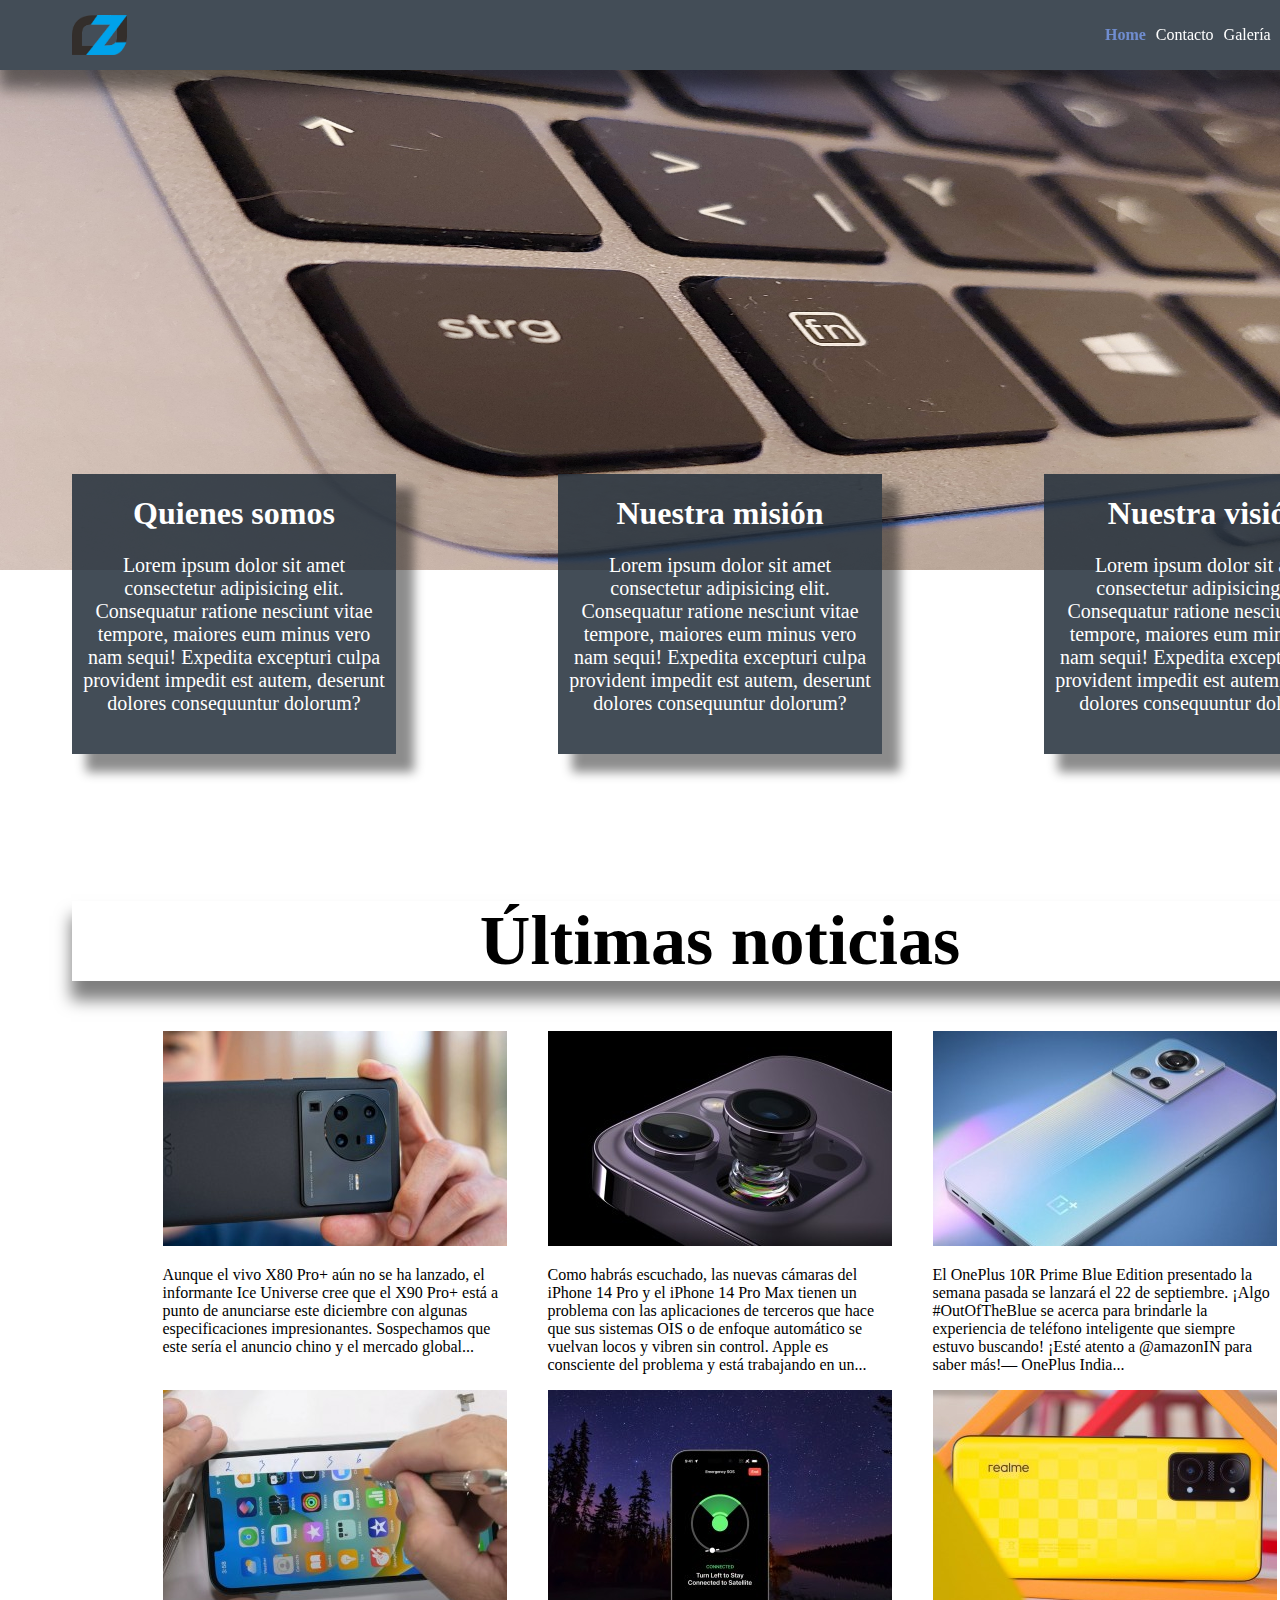
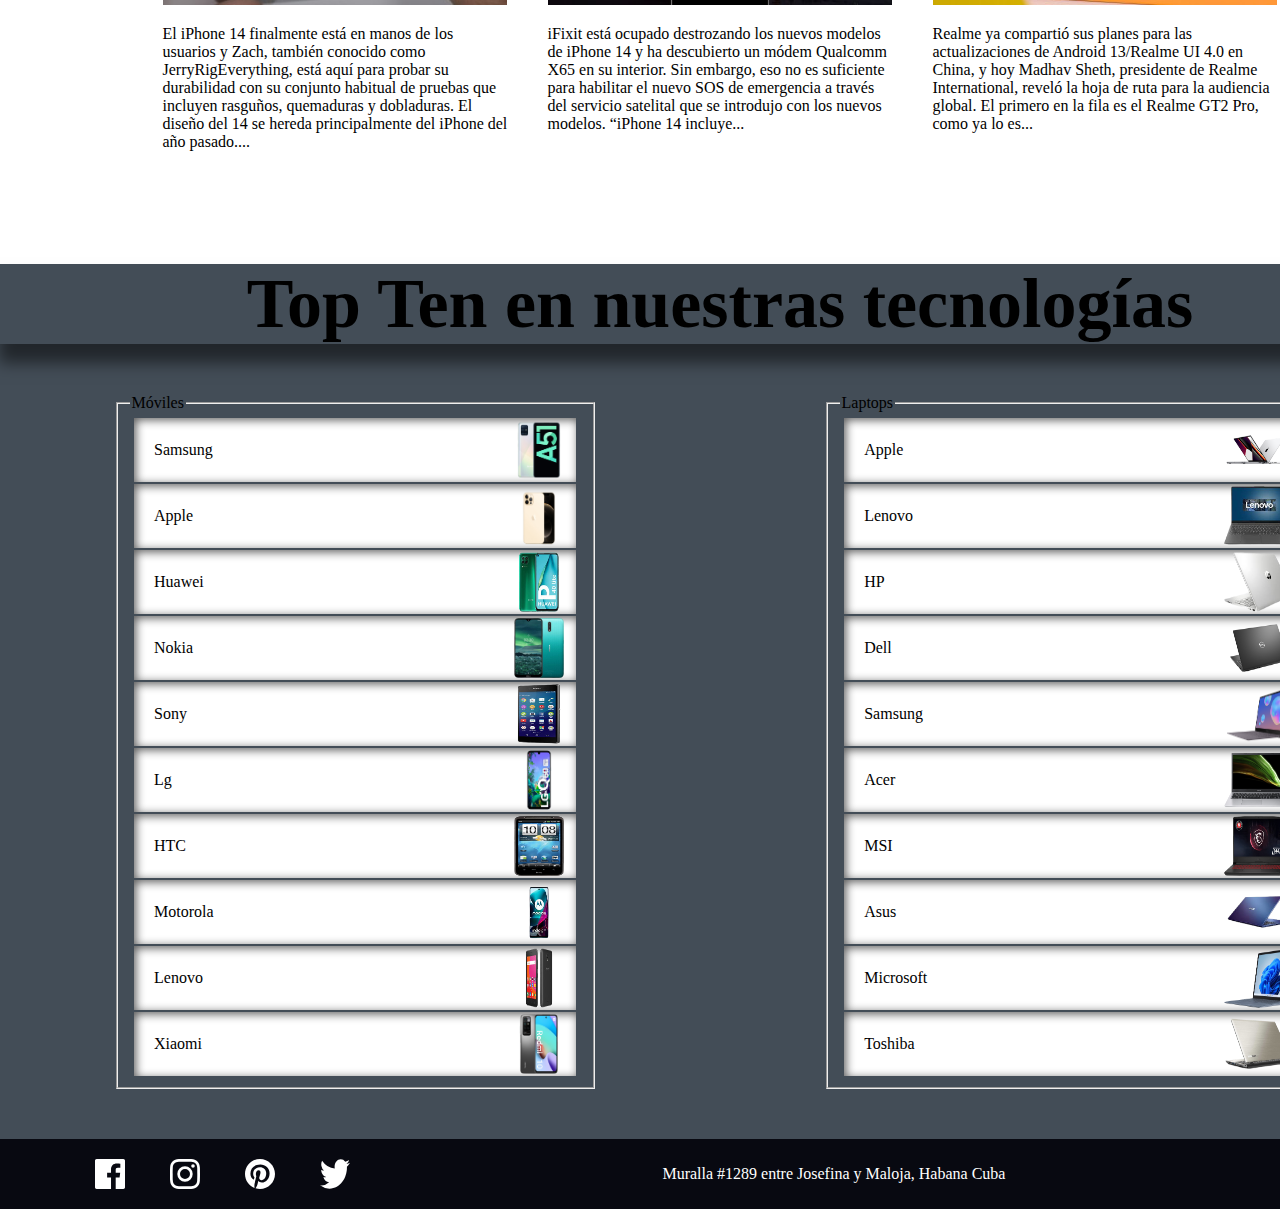
==== index.html @ a6655d5b "Initial commit" ====
<!DOCTYPE html>
<html lang="en">
<head>
    <meta charset="UTF-8">
    <meta http-equiv="X-UA-Compatible" content="IE=edge">
    <meta name="viewport" content="width=device-width, initial-scale=1.0">
    <title>Proyecto</title>
    <link rel="stylesheet" href="./css/style.css">
    
    <script src="https://ajax.googleapis.com/ajax/libs/jquery/3.2.1/jquery.min.js"></script>
    <script >
        function cargar() {
            noticias();
            topCell();
            topLap();
         
        }
        function noticias(){
            $.ajax({
                url: './js/datos.json',
                type: 'GET',
                success: function (data) {
                   
                    cadena=data.ficha.map(
                        noticia =>{
                    return (`<div class="noticias_card" key=${noticia.id}>
                    <div><img src=${noticia.url}></img></div>
                    <div>
                        <p>${noticia.texto}</p>
                    </div>
                    </div>`)
                    }
                    )
                  
                $("#caja").html(cadena);
                },
                error: function (xhr, status) {
                    alert('Disculpe, existió un problema');
                }
            });
        }
        function topCell(){
            $.ajax({
                url: './js/topCell.json',
                type: 'GET',
                success: function (data) {
                   
                    cadena=data.topCell.map(item =>{
                            return (`<div class="cont_flex card_top_ten" key=${item.id}>
                            <div class="noticias_card card_grid">${item.producto}</div>
                            <div class="mr-10 flex_pad"><img src=${item.imagen} class="top_img_cel"></img></div>
                            
                            </div>`)
                    }
                    )
                  
                $("#cell").html(cadena);
                },
                error: function (xhr, status) {
                    alert('Disculpe, existió un problema');
                }
            });
        }
        function topLap(){
            $.ajax({
                url: './js/topLap.json',
                type: 'GET',
                success: function (data) {
                   
                    cadena=data.topLap.map(item =>{
                        return (`<div class="cont_flex card_top_ten" key=${item.id}>
                                <div class="noticias_card card_grid">${item.producto}</div>
                                <div class="mr-10 flex_pad"><img src=${item.imagen} class="top_img"></img></div>
                                
                                </div>`)
                    }
                    )
                  
                $("#laptop").html(cadena);
                },
                error: function (xhr, status) {
                    alert('Disculpe, existió un problema');
                }
            });
        }
    </script>
</head>
<body onload="cargar()">
    <div class="container">
        <!-- Aqui va el Navegador -->
        <div class="navegador">
            <div class="container_interior">
                <div>
                    <!-- Logo -->
                    <img src="./images/logoazul.png" alt="logo" class="logo">
                 </div>
                <div class="navbar">
                    <!-- Navegacion -->
                    <ul class="nav">
                        <li><a href="./index.html" class="resaltar">Home</a></li>
                        <li><a href="./views/contacto.html">Contacto</a></li>
                        <li><a href="./views/gallery.html">Galería</a></li>
                        <li><a href="./views/presupuesto.html">Presupuesto</a></li>
                        <!-- <li><a href="./views/productos.html">Producto</a></li> -->
                    </ul>
                </div>
            </div>
           
        </div>
        <!-- Aqui va el Hero -->
        <section >
            <div >
                <img src="./images/teclado.jpg" alt="banner" class="hero">
            </div>
        </section>   
        <!-- Informacion de nuestra empresa -->
        <div class="container_interior cont_int cont_card">
            <div class="container_between">
                <!-- Quienes somos -->
                <section class="card_info">
                    <div>
                        <h1 class="title_card">Quienes somos</h1>
                    </div>
                    <div class="card_subtitle">
                        <p class="subtitle_p">
                            Lorem ipsum dolor sit amet consectetur adipisicing elit. Consequatur ratione nesciunt vitae tempore, maiores eum minus vero nam sequi! Expedita excepturi culpa provident impedit est autem, deserunt dolores consequuntur dolorum?
                        </p>
                    </div>
                </section>
                <!-- Nuestra mision -->
                <section class="card_info">
                    <div>
                        <h1 class="title_card">Nuestra misión</h1>
                    </div>
                    <div class="card_subtitle">
                        <p class="subtitle_p">
                            Lorem ipsum dolor sit amet consectetur adipisicing elit. Consequatur ratione nesciunt vitae tempore, maiores eum minus vero nam sequi! Expedita excepturi culpa provident impedit est autem, deserunt dolores consequuntur dolorum?
                        </p>
                    </div>
                </section>
                <!-- Nuestra vision -->
                <section class="card_info">
                    <div>
                        <h1 class="title_card">Nuestra visión</h1>
                    </div>
                    <div class="card_subtitle">
                        <p class="subtitle_p">
                            Lorem ipsum dolor sit amet consectetur adipisicing elit. Consequatur ratione nesciunt vitae tempore, maiores eum minus vero nam sequi! Expedita excepturi culpa provident impedit est autem, deserunt dolores consequuntur dolorum?
                        </p>
                    </div>
                </section>
            </div>
        </div>    
        <!-- Aqui van las noticias -->
        <article class="container_interior cont_int fin_not">
            <header class="title">
                <h1 class="top_title">Últimas noticias</h1>
            </header>
            <section class="noticias cont_noticias" id="caja">   
            </section>
            
        </article> 
        <!-- Aqui va el top ten -->
        <article class=" fin_not cont_top">
            <!-- Para la parte de los moviles -->
            <header class="title">
                <h1 class="top_title">Top Ten en nuestras tecnologías</h1>
            </header>
            <div class="cont_flex-around ">
                <section >
                    <fieldset>
                        <legend>Móviles</legend>
                        <div  id="cell" >
                
                        </div>
                    </fieldset>
                   
                </section>
                <!-- Para la parte de las laptops -->
                <section>
                    <fieldset>
                        <legend>Laptops</legend>
                        <div  id="laptop">
                
                        </div>
                    </fieldset>
                </section>
            </div>
        </article>
        <!-- Aqui va el footer -->
        <div class="footer">
            <div class="container_interior cont_center">
                <!-- Redes sociales -->
                <div class="iconos">
                    <img src="./images/icon-facebook.svg" alt="facebook" class="icon_img"/>
                    <img src="./images/icon-instagram.svg" alt="instagram" class="icon_img"/>
                    <img src="./images/icon-pinterest.svg" alt="pinterest" class="icon_img"/>
                    <img src="./images/icon-twitter.svg" alt="twitter" class="icon_img"/>
                </div>
                <!-- Direccion de la empresa -->
                <div>
                    <p>Muralla #1289 entre Josefina y Maloja, Habana Cuba</p>
                </div>
                <!-- Aviso legal -->
                <div>
                   <p>Aviso legal</p>     
                </div>
            </div>
        </div>
    </div>
    
    <script type="module" src="./js/noticias.js"></script>

</body>
</html>
---- css/style.css ----
body{
    background-color: rgb(229, 219, 219);
    margin: 0;
}
.btn_map
{
    width: 40%;
    height: 40px;
    background-color: transparent;
    color: blue;
    border-radius: 50px;
    border-color: rgba(19, 19, 234, 0.422);
}
.card_form{    
    width: 500px;
    
}
.card_info{
    background-color: #232f3bda;
    height: 280px;
    /* margin-right: 40px; */
    width: 25%;
    box-shadow: 16px 16px 10px 2px rgba(0,0,0,0.45);
}
.card_formulario{
    background-color: #232f3ba8;
}
.card_grid{
    align-items: center;
    display: flex;
    
}
.card_subtitle{
    width: 94%;
    margin-right: auto;
    margin-left: auto;
}
.card_top_ten{
    border: 1px solid #232f3bda ;
    background-color: white;

    /* background-color: rgba(85, 130, 175, 0.1607843137); */
        margin: auto;
        width: 98%;
        -webkit-box-shadow:inset 2px 2px 10px #5c5c5c;
        -moz-box-shadow:inset 2px 2px 10px #5c5c5c;
        box-shadow:inset 2px 2px 10px #5c5c5c;
}
.condiciones{
    margin-top: 15px;
}
.container{
    background-color:white;
    margin: auto;
    min-height: 700px;
    width: 1440px;
}
.container_between{
    display: flex;
    justify-content: space-between;
}
.container_interior{
    display: flex;
    justify-content: space-between;
    margin: auto;
    width: 90%;
}
.cont_map{
    min-height: 800px;
}
.cont_pres_derecha{
    width: 100%;
    background-image: url("/images/fondo.webp") ;    
    background-repeat: no-repeat;
    opacity: 0.4;
    min-height: 800px;
    float: right;
}

.cont_pres_izquierda{
    width: 30%;
}
.cont_card{
    position: relative;
    top: -100px;
}
.cont_noticias{
    display: flex;
    flex-wrap: wrap;
    justify-content: center;
}
.cont_flex{
    display: flex;
}
.cont_flex-content{
    display: flex;
    justify-content: center;
}
.cont_flex-around{
    display: flex;
    justify-content: space-around;
}
.cont_int{
    display: block !important;
}
.cont_center{
    align-items: center;
}
.cont_map_info{
    background-color: white;
    position: absolute;
    top: 70px;
    width: 400px;
    min-height: 800px;
    z-index: 2;

    /* margin-left: auto;
    margin-right: auto; */
}
.cont_top{
    background-color: #232f3bda;
}
.cont_presupueto{
    align-content: center;
    display: flex;
    position: absolute;
    top: 140px;
    left: 25%;


}
.fin_not{
    padding-bottom: 50px;
}
.flex_pad{

    display: flex;
    align-content: center;
    padding: 2px;
}
.footer{
    align-items: center;
    background-color: rgb(8, 9, 17);
    color: white;
    display: flex;
    height: 70px;
    /* margin-top: 50px; */
    width: 100%;
    /* position: absolute; */
    /* top: 650px; */
}

.hero{
    height: 500px;
    width: 100%;
}
.iconos{
    display: flex;
    justify-content: space-around;
    width: 300px;
    
}
.icon_img{
    height: 30px;
    width: 30px;
}
.img_map{
    width: 100%;
}

.info_map{
    border-bottom: 1px solid rgba(0, 0, 255, 0.24);
    border-left: 1px solid rgba(0, 0, 255, 0.24);
    border-right: 1px solid rgba(0, 0, 255, 0.24);
}
.info_interior{
    width: 94%;
    margin-left: auto;
    margin-right: auto;
    margin-top: 20px;
}
.info_int{
    width: 94%;
    margin-left: auto;
    margin-right: auto;
    padding-top: 20px;
    padding-bottom: 20px;
}
.info_position{
   position: relative;
    top: -42px; 
}
.info_p{
    margin-top: 5px;
    margin-bottom: 5px;
}

.left{
    width: 50%;
}
.logo{
    height: 40px;
    width: 55px;
    margin-top: 5px;
}
.mb-30{
    margin-bottom: 30px;
}
.mr-10{
    margin-right: 10px;
}
.my{
    margin: 15px 0;
}
.mt15{
    margin-top: 15px;
}
.ml15{
    margin-left: 15px;
}
.navegador{
    
    background-color: #232f3bda;
    display: flex;
    height: 70px;
    width: 100%;
    position: sticky;
    top: 0;
    left: 0;
    z-index: 100;
    box-shadow: 1px 17px 15px 2px rgba(0,0,0,0.5);
}

.nav{
    color: white;
    display: flex;
    
}
.noticias{
    min-height: 300px;
}
.noticias_card{
    
    margin-left: 20px;
    margin-right: 20px;
    width: 345px;
}
.pt15{
    padding-top: 15px;
}
.pb10{
    padding-bottom: 10px;
}
.resaltar{
    font-weight: 900;
    color: rgb(112, 141, 208);
}
.right{
    width: 80%;
}
.subtitle{
    margin: auto;      
    width: 600px;

}
.setting_fom{
    margin: 20px 20px;
    height: 22px;
}
.subtitle_p{    
    font-size: 20px;
    text-align: center; 
    color: white;
}
.title_card{
    text-align: center;
    color:white
}
.title{
    text-align: center;
    font-size: 35px;
    margin-bottom: 50px;
    
}
.title_map{
    text-align: center;
    font-size: 25px;
}
.top{
    border: 1px solid #232f3bda;
}
.top_img{
    height: 60px;
    width: 70px;
}
.top_img_cel{
    height: 60px;
    width: 50px;
}
.top_title{
    box-shadow: 1px 17px 15px 2px rgba(0,0,0,0.5);
}
a{
    color: white;
    text-decoration: none;
}
li{
    list-style:none;
    margin-right: 10px;
}
/* strong{
    font-weight: 200;
} */
#map{
    z-index: 1;
}
i{
    padding-top: 5px;
}
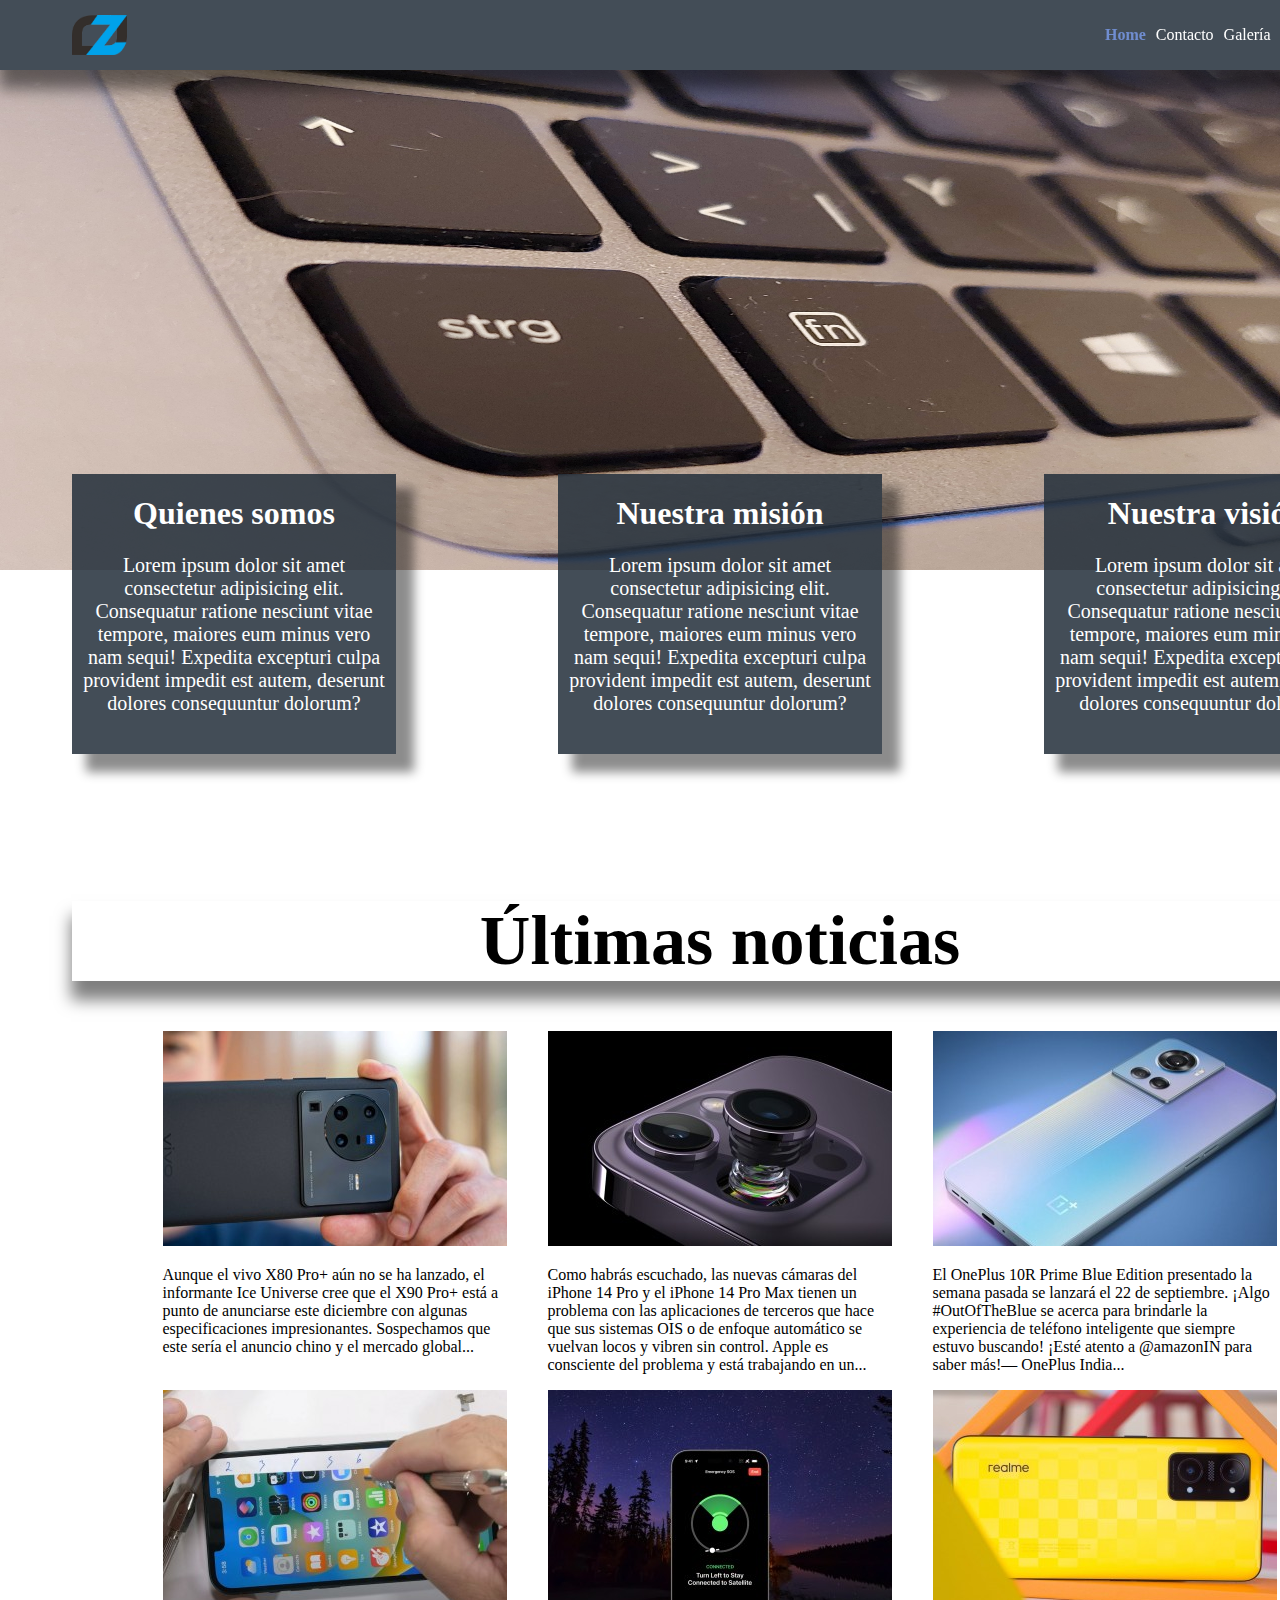
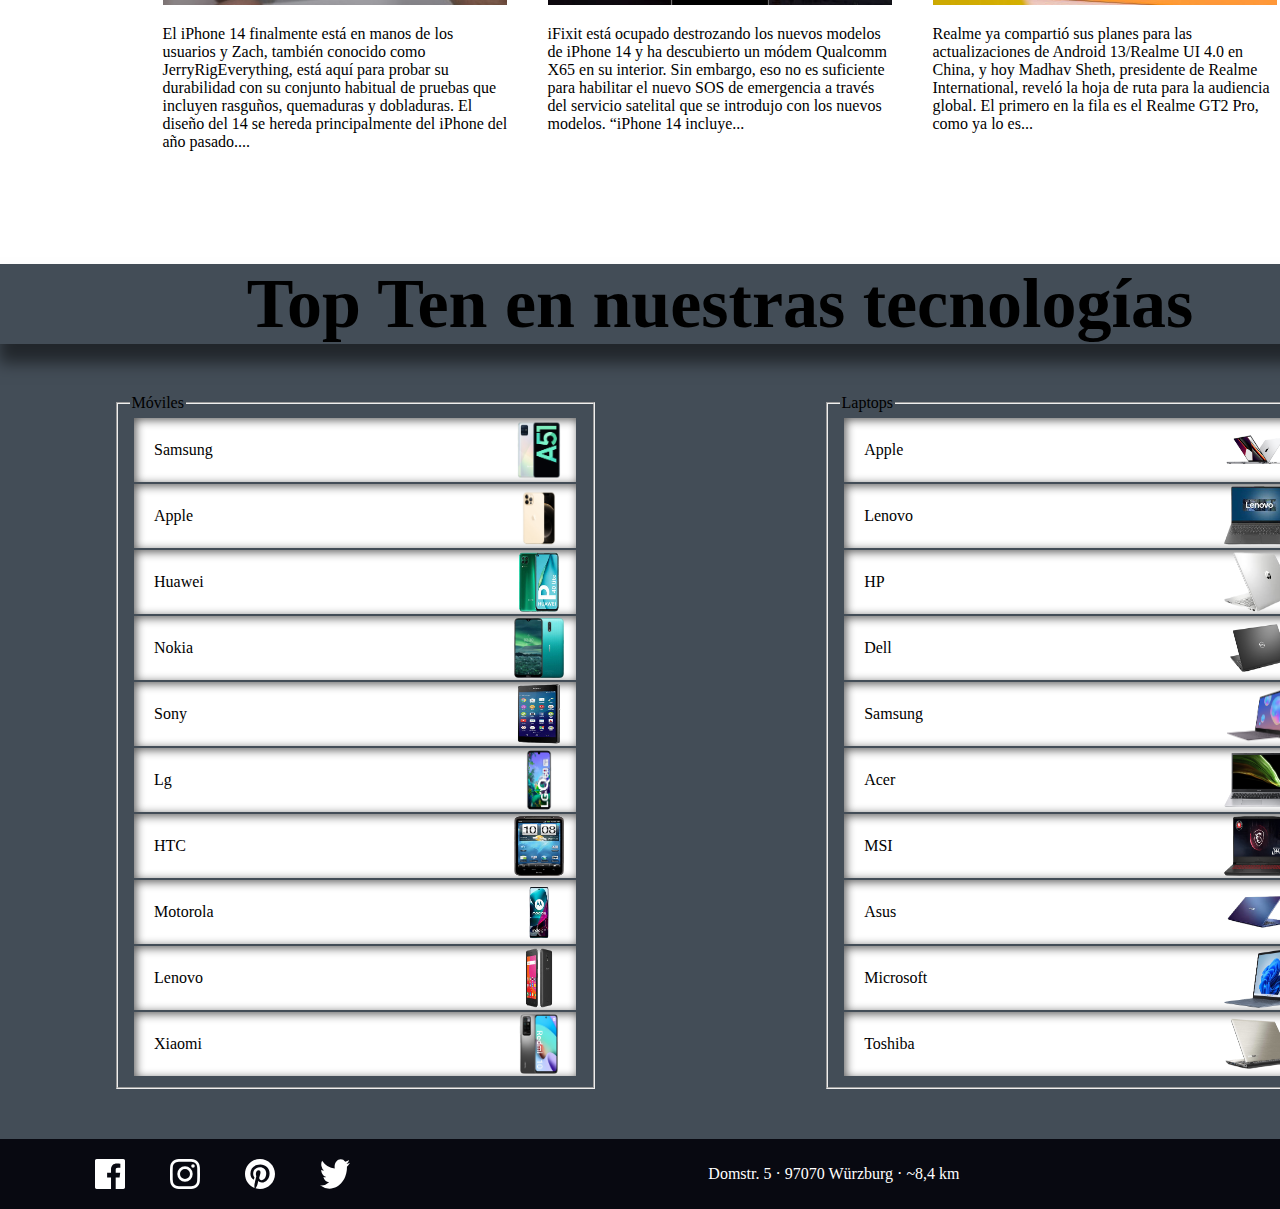
==== commit ef5e1b33: "Cambio a responsive" ====
--- a/index.html
+++ b/index.html
@@ -47,7 +47,7 @@
                    
                     cadena=data.topCell.map(item =>{
                             return (`<div class="cont_flex card_top_ten" key=${item.id}>
-                            <div class="noticias_card card_grid">${item.producto}</div>
+                            <div class="noticias_card_top card_grid">${item.producto}</div>
                             <div class="mr-10 flex_pad"><img src=${item.imagen} class="top_img_cel"></img></div>
                             
                             </div>`)
@@ -69,7 +69,7 @@
                    
                     cadena=data.topLap.map(item =>{
                         return (`<div class="cont_flex card_top_ten" key=${item.id}>
-                                <div class="noticias_card card_grid">${item.producto}</div>
+                                <div class="noticias_card_top card_grid">${item.producto}</div>
                                 <div class="mr-10 flex_pad"><img src=${item.imagen} class="top_img"></img></div>
                                 
                                 </div>`)
@@ -94,18 +94,25 @@
                     <!-- Logo -->
                     <img src="./images/logoazul.png" alt="logo" class="logo">
                  </div>
-                <div class="navbar">
+                 <div>
+                    <img src="./images/icon-hamburger.svg" alt="hamburger icon" class="hamburger" id="hamburger">
+                </div>
+                <div class="navbar " id="navbar">
                     <!-- Navegacion -->
-                    <ul class="nav">
+                    <ul class="nav" id="nav">
                         <li><a href="./index.html" class="resaltar">Home</a></li>
                         <li><a href="./views/contacto.html">Contacto</a></li>
                         <li><a href="./views/gallery.html">Galería</a></li>
                         <li><a href="./views/presupuesto.html">Presupuesto</a></li>
                         <!-- <li><a href="./views/productos.html">Producto</a></li> -->
                     </ul>
-                </div>
-            </div>
-           
+                    
+                </div>
+                
+                
+            </div>
+            
+            <div  id="fondo_menu"></div>
         </div>
         <!-- Aqui va el Hero -->
         <section >
@@ -167,7 +174,7 @@
                 <h1 class="top_title">Top Ten en nuestras tecnologías</h1>
             </header>
             <div class="cont_flex-around ">
-                <section >
+                <section class="section_m">
                     <fieldset>
                         <legend>Móviles</legend>
                         <div  id="cell" >
@@ -177,7 +184,7 @@
                    
                 </section>
                 <!-- Para la parte de las laptops -->
-                <section>
+                <section class="section_l">
                     <fieldset>
                         <legend>Laptops</legend>
                         <div  id="laptop">
@@ -198,18 +205,18 @@
                     <img src="./images/icon-twitter.svg" alt="twitter" class="icon_img"/>
                 </div>
                 <!-- Direccion de la empresa -->
-                <div>
-                    <p>Muralla #1289 entre Josefina y Maloja, Habana Cuba</p>
+                <div class="direccion">
+                    <p>Domstr. 5 · 97070 Würzburg · ~8,4 km</p>
                 </div>
                 <!-- Aviso legal -->
-                <div>
-                   <p>Aviso legal</p>     
+                <div class="direccion">
+                   <p class="direccion_p">Aviso legal</p>     
                 </div>
             </div>
         </div>
     </div>
     
-    <script type="module" src="./js/noticias.js"></script>
+    <script type="module" src="./js/menu.js"></script>
 
 </body>
 </html>--- a/css/style.css
+++ b/css/style.css
@@ -70,7 +70,7 @@
 }
 .cont_pres_derecha{
     width: 100%;
-    background-image: url("/images/fondo.webp") ;    
+    background-image: url("../images/fondo.webp") ;    
     background-repeat: no-repeat;
     opacity: 0.4;
     min-height: 800px;
@@ -138,6 +138,9 @@
     align-content: center;
     padding: 2px;
 }
+.fondo_menu{
+    display: none;
+}
 .footer{
     align-items: center;
     background-color: rgb(8, 9, 17);
@@ -149,7 +152,9 @@
     /* position: absolute; */
     /* top: 650px; */
 }
-
+.hamburger{
+    display: none;
+}
 .hero{
     height: 500px;
     width: 100%;
@@ -245,6 +250,11 @@
     margin-right: 20px;
     width: 345px;
 }
+.noticias_card_top{
+    margin-left: 20px;
+    margin-right: 20px;
+    width: 345px;
+}
 .pt15{
     padding-top: 15px;
 }
@@ -316,4 +326,117 @@
 }
 i{
     padding-top: 5px;
+}
+
+
+@media screen and (max-width: 500px){
+    .card_form {
+        width: 100%;
+      }
+    .container{
+        width: 375px;
+    }
+    .container_between{
+        display: block;
+    }
+    .cont_center{
+        display: block;
+    }
+    .card_info{
+        width: 90%;
+        margin-left: auto;
+        margin-right: auto;
+        height: 240px;
+    }
+    .cont_flex-around{
+        display:block
+    }
+    /* .container_interior{
+        display: block;
+    } */
+    .cont_presupueto {
+        
+        top: 100px;
+        left: 0;
+    }
+    .cont_btn{
+        display: flex;
+    }
+    .direccion{
+        padding-top: 10px;        
+        text-align: center;
+    }
+    .direccion_p{
+        margin-top: 10px;
+        margin-bottom: 10px;
+       
+    }
+    .fondo_menu{
+        background-color: rgba(0,0,0,0.3);
+        display: block;
+        height: 100px;
+        left: 0;
+        position: absolute;
+        top: 50px;
+        width: 100%;
+        z-index: -1;
+    }
+    .formulario__btn{
+        width: 50%;
+    }
+    .footer{
+        height: 170px;
+    }
+    .hamburger{
+        display: block;
+        margin-top: 14px;
+    }
+    .iconos{
+        width: 100%;
+    }
+    .icon_img {
+        height: 20px;
+        width: 20px;
+      }
+    .logo{
+        height: 30px;
+        width: 40px;
+        margin-top: 8px;
+    }
+    .nav{
+        display: none;
+    }
+    .navbar{
+        display: none;
+        /* position: absolute;
+        top: 80px;
+        left: 35px; */
+    }
+    .noticias_card_top{
+        margin-left: 10px;
+        margin-right: 5px;
+        width: 70%;
+    }
+    .navegador{
+        height: 50px;
+    }
+    .section_l{
+        margin-top: 20px;
+    }
+    .show_menu{
+        position: absolute;
+        top: 80px;
+        left: 35px;
+        display: block;
+    }
+    .title{
+        font-size: 25px;
+    }
+    fieldset{
+        width: 90%;
+        padding-left: 2px;
+        padding-right: 2px;
+        margin-left: auto;
+        margin-right: auto;
+    }
 }